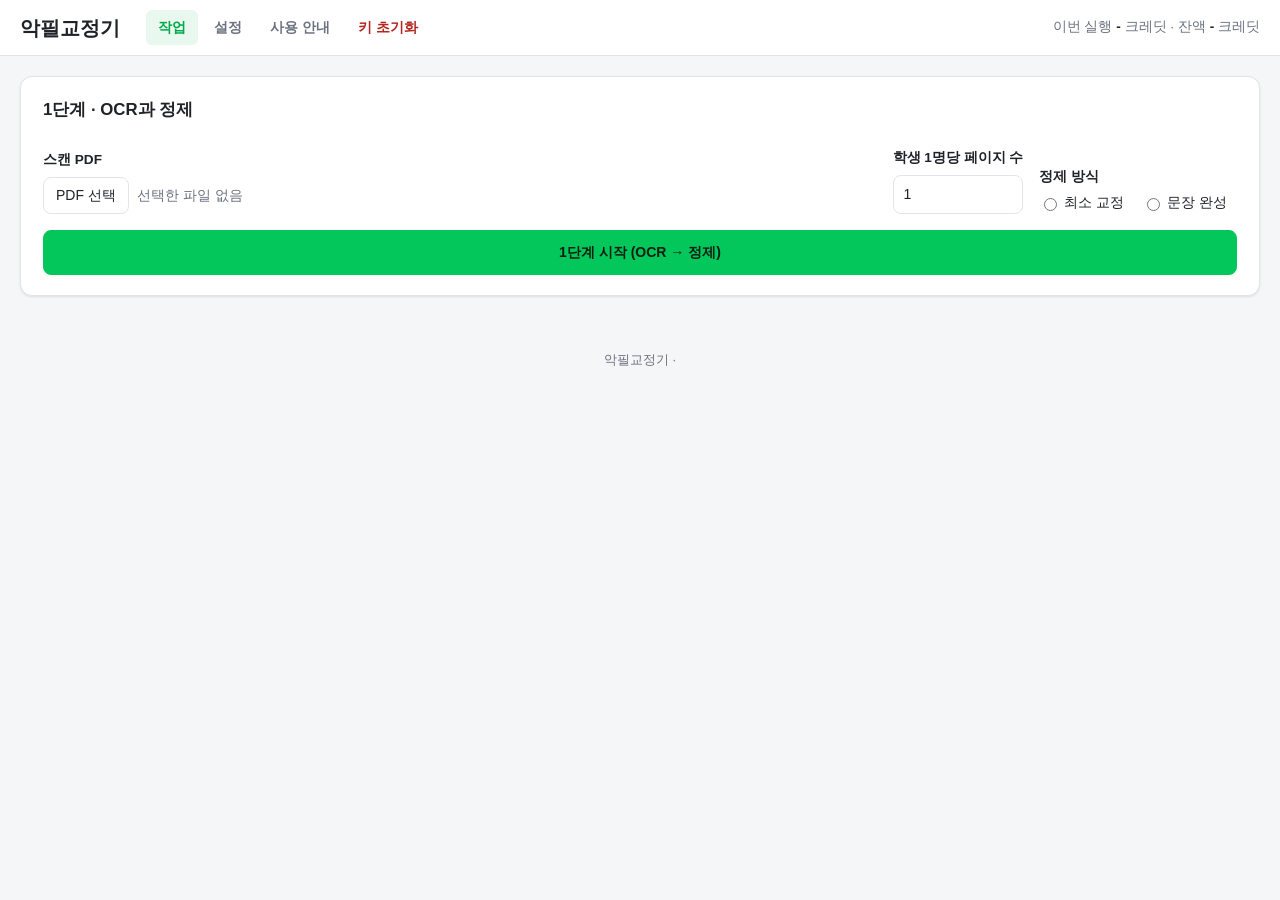
==== app/web/index.html @ 4f499ca3 "악필교정기 1.0.0: CLOVA OCR + OpenRouter 정제·변환, xlsx 저장 - pywebview 화면, 1단계 OCR(10페이지 분할)·정제(A/B), 2단계 변환" ====
<!DOCTYPE html>
<html lang="ko">
<head>
<meta charset="UTF-8">
<title>악필교정기</title>
<link rel="stylesheet" href="style.css">
</head>
<body>
<header class="topbar">
  <div class="brand">
    <span class="app-name">악필교정기</span>
    <span class="app-ver" id="appVer"></span>
  </div>
  <nav class="menu">
    <button type="button" data-panel="main" class="menu-btn active">작업</button>
    <button type="button" data-panel="settings" class="menu-btn">설정</button>
    <button type="button" data-panel="guide" class="menu-btn">사용 안내</button>
    <button type="button" id="resetKeysBtn" class="menu-btn danger">키 초기화</button>
  </nav>
  <div class="credit" id="creditBox">이번 실행 <b id="runCost">-</b> 크레딧 · 잔액 <b id="balance">-</b> 크레딧</div>
</header>

<main>
  <!-- ===== 작업 ===== -->
  <section class="panel active" data-panel-content="main">
    <div class="card">
      <h2>1단계 · OCR과 정제</h2>
      <div class="row">
        <div class="field grow">
          <label>스캔 PDF</label>
          <div class="inline">
            <button type="button" id="pickPdfBtn">PDF 선택</button>
            <span id="pdfName" class="muted">선택한 파일 없음</span>
          </div>
        </div>
        <div class="field">
          <label for="perStudent">학생 1명당 페이지 수</label>
          <input type="number" id="perStudent" min="1" value="1" class="num">
        </div>
        <div class="field">
          <label>정제 방식</label>
          <div class="inline">
            <label class="radio"><input type="radio" name="refineMode" value="A"> 최소 교정</label>
            <label class="radio"><input type="radio" name="refineMode" value="B"> 문장 완성</label>
          </div>
        </div>
      </div>
      <div id="pageWarn" class="warn" hidden></div>
      <button type="button" class="primary" id="stage1Btn">1단계 시작 (OCR → 정제)</button>
      <div id="status" class="status" hidden></div>
    </div>

    <div class="card" id="stage2" hidden>
      <h2>2단계 · 변환</h2>

      <div class="tab-bar" id="promptTabs"></div>
      <div class="row">
        <div class="field grow">
          <label for="tabName">탭 이름</label>
          <input type="text" id="tabName">
        </div>
        <div class="field">
          <label for="targetBytes">목표 분량 (바이트)</label>
          <input type="number" id="targetBytes" min="0" step="100" class="num">
        </div>
      </div>
      <div class="hint">한글 1자 = 3바이트, 영어·숫자·기호·공백 = 1바이트. 0이면 분량을 지정하지 않습니다.</div>
      <label for="tabPrompt">변환 지침</label>
      <textarea id="tabPrompt" rows="5" placeholder="예: 다음 글을 바탕으로 학생의 탐구 과정과 배운 점이 드러나게 세특 문장으로 써 줘."></textarea>

      <div class="toolbar">
        <div class="group">
          <span class="muted">정렬</span>
          <button type="button" data-sort="scan" class="sort-btn active">스캔순</button>
          <button type="button" data-sort="id" class="sort-btn">학번순</button>
          <button type="button" data-sort="name" class="sort-btn">이름순</button>
        </div>
        <div class="group">
          <button type="button" id="checkAllBtn">전체 선택</button>
          <button type="button" id="uncheckAllBtn">전체 해제</button>
          <button type="button" class="primary small" id="transformBtn">체크한 학생 변환</button>
        </div>
        <div class="group">
          <button type="button" id="pickAll1Btn">1열 전체 선택</button>
          <button type="button" id="pickAll2Btn">2열 전체 선택</button>
          <button type="button" id="pickNoneBtn">선택 전체 해제</button>
        </div>
        <div class="group">
          <button type="button" class="primary small" id="saveBtn">xlsx 저장</button>
          <button type="button" id="saveRawBtn">변환 없이 저장</button>
        </div>
      </div>

      <div id="studentList"></div>
    </div>
  </section>

  <!-- ===== 설정 ===== -->
  <section class="panel" data-panel-content="settings">
    <div class="card">
      <h2>연결 정보</h2>
      <div class="notice">
        키는 이 프로그램 폴더의 설정 파일(<code id="cfgPath"></code>)에 저장됩니다.
        공용 PC에서는 사용 후 반드시 상단 메뉴의 <b>[키 초기화]</b>를 눌러 주세요.<br>
        <b>API 키는 본인이 발급받은 키만 사용해야 하며, 타인의 키를 무단으로 사용하는 것은 금지됩니다.</b>
      </div>

      <label for="clovaUrl">CLOVA Invoke URL</label>
      <input type="text" id="clovaUrl" data-cfg="clova_url" placeholder="https://xxxxxxx.apigw.ntruss.com/custom/v1/xxxx/xxxxxxxx/general">
      <label for="clovaSecret">CLOVA Secret Key</label>
      <div class="pw-wrap">
        <input type="password" id="clovaSecret" data-cfg="clova_secret" placeholder="X-OCR-SECRET 값">
        <button type="button" class="pw-toggle" data-target="clovaSecret">표시</button>
      </div>
      <label for="ocrLang">OCR 언어</label>
      <select id="ocrLang" data-cfg="ocr_lang">
        <option value="ko">한국어 (ko)</option>
        <option value="en">영어 (en)</option>
        <option value="ja">일본어 (ja)</option>
        <option value="zh-TW">중국어 번체 (zh-TW)</option>
      </select>

      <label for="orKey">OpenRouter API 키</label>
      <div class="pw-wrap">
        <input type="password" id="orKey" data-cfg="openrouter_key" placeholder="sk-or-...">
        <button type="button" class="pw-toggle" data-target="orKey">표시</button>
      </div>
      <div class="hint"><a href="#" data-url="https://openrouter.ai/settings/keys">OpenRouter 키 발급 페이지 열기</a></div>
    </div>

    <div class="card">
      <h2>AI 모델</h2>
      <p class="hint">
        <a href="#" data-url="https://openrouter.ai/models">OpenRouter 모델 페이지</a>에서 모델을 고르고 모델 ID(예: <code>google/gemini-2.5-flash</code>)나 주소를 복사한 뒤 [붙여넣기]를 누르세요.
      </p>
      <div class="model-row" data-model="refine_model">
        <label>정제 모델 (1단계, 학생 수만큼 호출되니 저렴한 모델 추천)</label>
        <div class="inline">
          <input type="text" class="model-input grow" data-cfg="refine_model">
          <button type="button" data-url="https://openrouter.ai/models">모델 페이지</button>
          <button type="button" class="paste-btn">붙여넣기</button>
        </div>
        <div class="price muted"></div>
      </div>
      <div class="model-row" data-model="transform_model">
        <label>변환 모델 (2단계)</label>
        <div class="inline">
          <input type="text" class="model-input grow" data-cfg="transform_model">
          <button type="button" data-url="https://openrouter.ai/models">모델 페이지</button>
          <button type="button" class="paste-btn">붙여넣기</button>
        </div>
        <div class="price muted"></div>
      </div>
    </div>

    <div class="card">
      <h2>정제 프롬프트</h2>
      <p class="hint">학번·이름 찾기와 결과 형식(JSON)은 프로그램이 자동으로 덧붙입니다. 여기서는 교정 규칙만 고치세요.</p>
      <label for="refineA">최소 교정 (A)</label>
      <textarea id="refineA" rows="5"></textarea>
      <label for="refineB">문장 완성 (B)</label>
      <textarea id="refineB" rows="6"></textarea>
      <button type="button" id="resetRefineBtn">기본값으로 되돌리기</button>
    </div>
    <div class="saved-note muted" id="savedNote">입력하면 자동 저장됩니다.</div>
  </section>

  <!-- ===== 사용 안내 ===== -->
  <section class="panel" data-panel-content="guide">
    <div class="card">
      <h2>처음 사용하기</h2>
      <div class="tab-bar guide-tabs">
        <button type="button" class="tab-btn active" data-tab="signup">1. CLOVA OCR 가입</button>
        <button type="button" class="tab-btn" data-tab="keys">2. API URL / Secret Key 발급</button>
        <button type="button" class="tab-btn" data-tab="openrouter">3. OpenRouter 키 발급</button>
        <button type="button" class="tab-btn" data-tab="usage">4. 사용 순서</button>
      </div>
      <div id="guideBody">
        <div class="tab-content" data-tab-content="openrouter">
          <ol>
            <li><a href="#" data-url="https://openrouter.ai">openrouter.ai</a>에 가입하고 로그인합니다.</li>
            <li><a href="#" data-url="https://openrouter.ai/settings/credits">Credits</a> 메뉴에서 크레딧을 충전합니다. (1크레딧 = 1달러)</li>
            <li><a href="#" data-url="https://openrouter.ai/settings/keys">Keys</a> 메뉴에서 <b>Create Key</b>를 눌러 키를 만들고, 이 프로그램 <b>설정</b>의 <b>OpenRouter API 키</b> 칸에 붙여넣습니다.</li>
            <li>키는 만들 때 한 번만 보이니 안전한 곳에 따로 보관하세요.</li>
          </ol>
        </div>
        <div class="tab-content" data-tab-content="usage">
          <ol>
            <li><b>설정</b>에서 키 3개와 정제 모델, 변환 모델을 입력합니다.</li>
            <li><b>작업 › 1단계</b>에서 PDF를 고르고 학생 1명당 페이지 수(단면 1, 양면 2)와 정제 방식을 정한 뒤 시작합니다.</li>
            <li>OCR과 정제가 끝나면 2단계에 학생 목록이 나옵니다. 노란 칸은 학번이나 이름을 찾지 못한 곳이니 직접 고쳐 주세요.</li>
            <li>변환 지침 탭을 고르고 목표 분량을 넣은 뒤, 체크한 학생을 변환합니다. 다시 돌리면 두 번째 열에 결과가 나옵니다.</li>
            <li>학생마다 마음에 드는 열을 고르고 <b>xlsx 저장</b>을 누릅니다. 변환이 필요 없으면 <b>변환 없이 저장</b>을 누릅니다.</li>
          </ol>
        </div>
      </div>
    </div>
  </section>
</main>

<footer class="footer">악필교정기 <span id="footVer"></span> · <span id="maker"></span></footer>

<div class="modal" id="modal" hidden>
  <div class="modal-box">
    <div class="modal-msg" id="modalMsg"></div>
    <div class="modal-actions">
      <button type="button" id="modalCancel">취소</button>
      <button type="button" class="primary small" id="modalOk">확인</button>
    </div>
  </div>
</div>

<script src="app.js"></script>
</body>
</html>
---- app/web/style.css ----
:root {
  --bg: #f5f6f8;
  --card: #ffffff;
  --text: #1f2328;
  --muted: #6b7280;
  --border: #e2e4e9;
  --accent: #03c75a;
  --accent-dark: #02a94d;
  --accent-soft: #e8f8ee;
  --danger: #b3261e;
  --danger-bg: #fdecea;
  --warn-bg: #fff6d6;
  --warn-border: #f0d77a;
  --input-bg: #ffffff;
  --shadow: 0 1px 3px rgba(0,0,0,0.06), 0 1px 2px rgba(0,0,0,0.04);
}
@media (prefers-color-scheme: dark) {
  :root {
    --bg: #17181c;
    --card: #1f2126;
    --text: #e8e9ec;
    --muted: #9a9ea6;
    --border: #33353c;
    --accent-dark: #04e169;
    --accent-soft: #16311f;
    --danger: #f4a49e;
    --danger-bg: #3a1f1e;
    --warn-bg: #3a3315;
    --warn-border: #6b5a1c;
    --input-bg: #26282e;
    --shadow: 0 1px 3px rgba(0,0,0,0.4);
  }
}
* { box-sizing: border-box; }
body {
  margin: 0;
  background: var(--bg);
  color: var(--text);
  font-family: "Malgun Gothic", "Apple SD Gothic Neo", -apple-system, "Segoe UI", sans-serif;
  font-size: 14px;
  line-height: 1.5;
}
a { color: var(--accent-dark); }
code {
  background: var(--input-bg);
  border: 1px solid var(--border);
  padding: 1px 5px;
  border-radius: 4px;
  font-size: 0.9em;
}

/* ---------- 상단 ---------- */
.topbar {
  position: sticky;
  top: 0;
  z-index: 10;
  display: flex;
  align-items: center;
  gap: 20px;
  padding: 10px 20px;
  background: var(--card);
  border-bottom: 1px solid var(--border);
}
.brand { display: flex; align-items: baseline; gap: 6px; }
.app-name { font-size: 1.25rem; font-weight: 800; }
.app-ver { color: var(--muted); font-size: 0.8rem; font-weight: 600; }
.menu { display: flex; gap: 4px; }
.menu-btn {
  border: none;
  background: none;
  padding: 7px 12px;
  border-radius: 6px;
  font-weight: 600;
  color: var(--muted);
  cursor: pointer;
}
.menu-btn.active { background: var(--accent-soft); color: var(--accent-dark); }
.menu-btn.danger { color: var(--danger); }
.credit { margin-left: auto; font-size: 0.85rem; color: var(--muted); }
.credit b { color: var(--text); }

main { max-width: 1400px; margin: 0 auto; padding: 20px; }
.panel { display: none; }
.panel.active { display: block; }
.footer {
  text-align: center;
  color: var(--muted);
  font-size: 0.8rem;
  padding: 16px 0 24px;
}

/* ---------- 공통 요소 ---------- */
.card {
  background: var(--card);
  border: 1px solid var(--border);
  border-radius: 12px;
  padding: 20px 22px;
  box-shadow: var(--shadow);
  margin-bottom: 18px;
}
.card h2 { font-size: 1.05rem; margin: 0 0 14px; }
label { display: block; font-size: 0.85rem; font-weight: 600; margin: 12px 0 6px; }
label.radio { display: inline-flex; align-items: center; gap: 4px; margin: 0 10px 0 0; font-weight: 400; }
.hint { font-size: 0.78rem; color: var(--muted); margin-top: 4px; }
.muted { color: var(--muted); }
input[type="text"], input[type="password"], input[type="number"], select, textarea {
  width: 100%;
  padding: 8px 10px;
  border-radius: 8px;
  border: 1px solid var(--border);
  background: var(--input-bg);
  color: var(--text);
  font: inherit;
}
input.num { width: 130px; }
textarea { resize: vertical; white-space: pre-wrap; }
input:focus, select:focus, textarea:focus { outline: 2px solid var(--accent); outline-offset: 1px; }
button {
  font: inherit;
  padding: 7px 12px;
  border-radius: 8px;
  border: 1px solid var(--border);
  background: var(--input-bg);
  color: var(--text);
  cursor: pointer;
  white-space: nowrap;
}
button:hover { border-color: var(--accent); }
button:disabled { opacity: 0.5; cursor: not-allowed; }
button.primary {
  background: var(--accent);
  border-color: var(--accent);
  color: #0b1f13;
  font-weight: 700;
  width: 100%;
  padding: 11px;
  margin-top: 16px;
}
button.primary.small { width: auto; padding: 7px 14px; margin: 0; }
button.primary:hover { background: var(--accent-dark); }
.row { display: flex; gap: 16px; align-items: flex-end; flex-wrap: wrap; }
.field.grow, .grow { flex: 1; min-width: 0; }
.inline { display: flex; gap: 8px; align-items: center; }
.pw-wrap { position: relative; }
.pw-wrap input { padding-right: 64px; }
.pw-toggle {
  position: absolute; right: 4px; top: 50%; transform: translateY(-50%);
  border: none; background: none; color: var(--accent-dark); font-size: 0.78rem;
}
.notice, .warn {
  font-size: 0.83rem;
  padding: 10px 12px;
  border-radius: 8px;
  background: var(--warn-bg);
  border: 1px solid var(--warn-border);
  margin-bottom: 8px;
}
.warn { margin-top: 12px; margin-bottom: 0; }
.status {
  margin-top: 12px;
  padding: 10px 12px;
  border-radius: 8px;
  font-size: 0.85rem;
  background: var(--accent-soft);
  white-space: pre-wrap;
}
.status.error { background: var(--danger-bg); color: var(--danger); }
.spinner {
  display: inline-block; width: 12px; height: 12px;
  border: 2px solid currentColor; border-right-color: transparent;
  border-radius: 50%; animation: spin 0.7s linear infinite;
  margin-right: 6px; vertical-align: -1px;
}
@keyframes spin { to { transform: rotate(360deg); } }
.saved-note { font-size: 0.8rem; text-align: right; }
.price { font-size: 0.8rem; margin-top: 4px; min-height: 1.2em; }
.price.error { color: var(--danger); }
.model-row + .model-row { margin-top: 8px; }

/* ---------- 탭 ---------- */
.tab-bar { display: flex; gap: 4px; border-bottom: 1px solid var(--border); margin-bottom: 12px; flex-wrap: wrap; }
.tab-btn {
  border: none; border-radius: 0; background: none;
  padding: 8px 12px; font-weight: 600; color: var(--muted);
  border-bottom: 2px solid transparent; margin-bottom: -1px;
}
.tab-btn:hover { border-color: transparent; color: var(--text); }
.tab-btn.active, .tab-btn.active:hover { color: var(--accent-dark); border-bottom-color: var(--accent); }
.tab-content { display: none; }
.tab-content.active { display: block; }
.tab-content li { margin-bottom: 6px; }
.guide-fig { margin: 8px 0 14px; }
.guide-fig img { display: block; max-width: 100%; height: auto; border: 1px solid var(--border); border-radius: 8px; }
.guide-fig figcaption { font-size: 0.76rem; color: var(--muted); margin-top: 6px; }

/* ---------- 2단계 ---------- */
.toolbar {
  position: sticky;
  top: 54px;
  z-index: 5;
  display: flex;
  flex-wrap: wrap;
  gap: 10px 18px;
  padding: 10px 0;
  margin: 14px 0 10px;
  background: var(--card);
  border-top: 1px solid var(--border);
  border-bottom: 1px solid var(--border);
}
.toolbar .group { display: flex; gap: 6px; align-items: center; }
.sort-btn.active { background: var(--accent-soft); border-color: var(--accent); }

.student {
  border: 1px solid var(--border);
  border-radius: 10px;
  margin-bottom: 12px;
  overflow: hidden;
}
.student.busy { opacity: 0.7; }
.student-head {
  display: flex; gap: 10px; align-items: center;
  padding: 8px 12px;
  background: var(--bg);
  border-bottom: 1px solid var(--border);
}
.student-head input[type="checkbox"] { width: 18px; height: 18px; }
.student-head .seq { font-weight: 700; min-width: 70px; }
.student-head input.sid { width: 140px; }
.student-head input.sname { width: 120px; }
.student-head .err { color: var(--danger); font-size: 0.8rem; }
.student-head .rerun { margin-left: auto; }
input.missing { background: var(--warn-bg); border-color: var(--warn-border); }
.student-body { display: grid; grid-template-columns: 1fr 1fr 1fr; }
.col { padding: 10px 12px; border-right: 1px solid var(--border); display: flex; flex-direction: column; gap: 6px; }
.col:last-child { border-right: none; }
.col-title { font-size: 0.8rem; font-weight: 700; color: var(--muted); display: flex; justify-content: space-between; align-items: center; }
.col textarea { flex: 1; min-height: 180px; font-size: 0.88rem; }
.col.picked { background: var(--accent-soft); }
.col.picked .pick-btn { background: var(--accent); border-color: var(--accent); color: #0b1f13; font-weight: 700; }
.col .empty { color: var(--muted); font-size: 0.85rem; flex: 1; display: flex; align-items: center; justify-content: center; min-height: 180px; }
.bytes { font-size: 0.78rem; color: var(--muted); }
.bytes.off { color: var(--danger); font-weight: 700; }

/* ---------- 모달 ---------- */
.modal {
  position: fixed; inset: 0; z-index: 100;
  background: rgba(0,0,0,0.4);
  display: flex; align-items: center; justify-content: center;
}
.modal[hidden] { display: none; }
.modal-box {
  background: var(--card); border-radius: 12px; padding: 20px 22px;
  width: min(440px, 90vw); box-shadow: 0 10px 30px rgba(0,0,0,0.3);
}
.modal-msg { white-space: pre-wrap; margin-bottom: 16px; }
.modal-actions { display: flex; justify-content: flex-end; gap: 8px; }
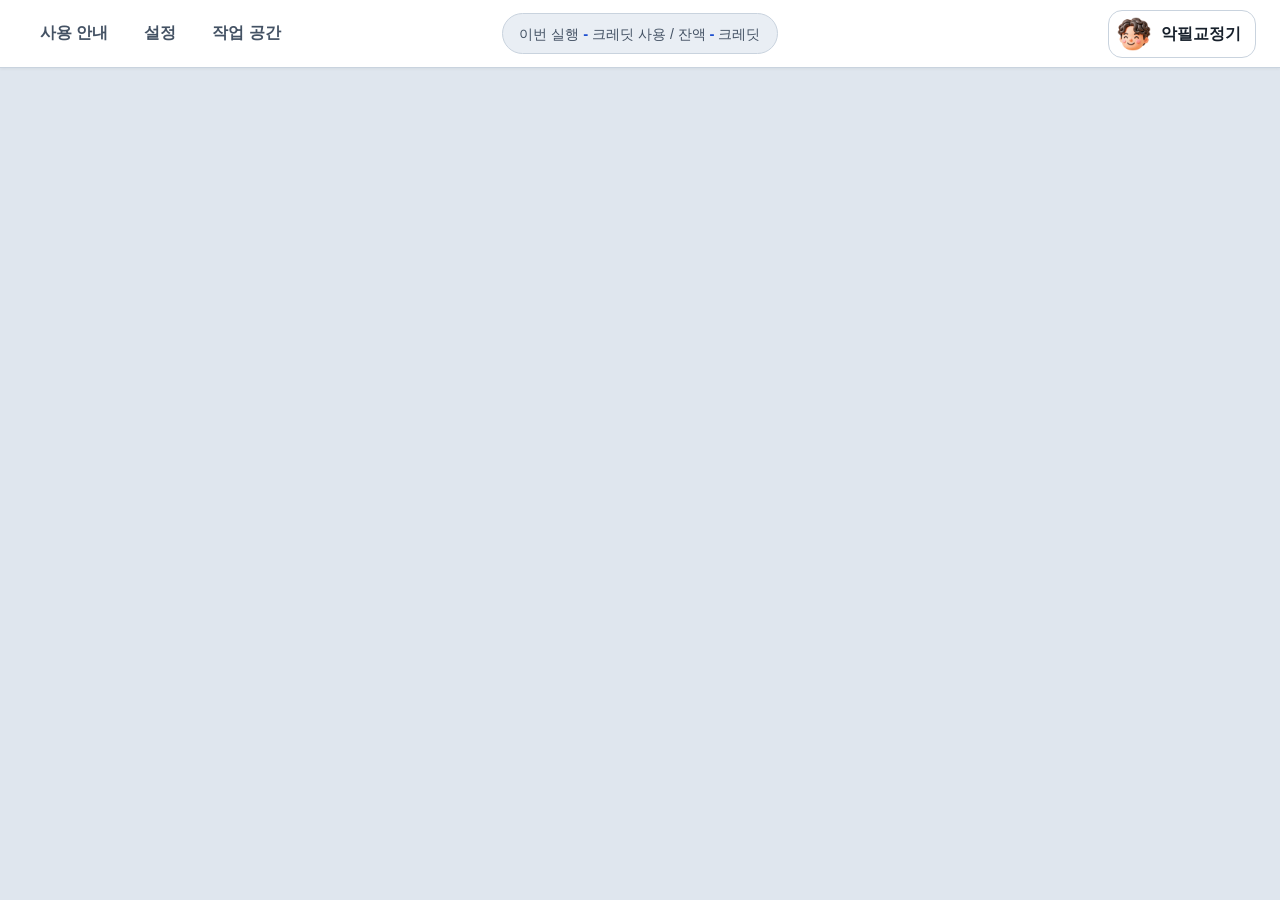
==== commit 3b0e546e: "화면 개편: 메뉴·설정 재배치, 진행 창과 중지, 지침 예시, 1안/2안 카드, 블루그레이 테마, 캐릭터 아이콘 - 상단 메뉴(사용 안내/설정/작업 공간), 크레딧·브랜드 박스, " ====
--- a/app/web/index.html
+++ b/app/web/index.html
@@ -7,91 +7,77 @@
 </head>
 <body>
 <header class="topbar">
-  <div class="brand">
-    <span class="app-name">악필교정기</span>
-    <span class="app-ver" id="appVer"></span>
-  </div>
   <nav class="menu">
-    <button type="button" data-panel="main" class="menu-btn active">작업</button>
+    <button type="button" data-panel="guide" class="menu-btn">사용 안내</button>
     <button type="button" data-panel="settings" class="menu-btn">설정</button>
-    <button type="button" data-panel="guide" class="menu-btn">사용 안내</button>
-    <button type="button" id="resetKeysBtn" class="menu-btn danger">키 초기화</button>
+    <button type="button" data-panel="main" class="menu-btn">작업 공간</button>
   </nav>
-  <div class="credit" id="creditBox">이번 실행 <b id="runCost">-</b> 크레딧 · 잔액 <b id="balance">-</b> 크레딧</div>
+  <div class="credit" id="creditBox">이번 실행 <b id="runCost">-</b> 크레딧 사용 / 잔액 <b id="balance">-</b> 크레딧</div>
+  <button type="button" class="brand" id="brandBox" title="배포 안내">
+    <img src="face.png" alt="" class="brand-face">
+    <span class="brand-text">
+      <span class="brand-line"><span class="app-name">악필교정기</span> <span class="app-ver" id="appVer"></span></span>
+      <span class="maker" id="maker"></span>
+    </span>
+  </button>
 </header>
 
 <main>
-  <!-- ===== 작업 ===== -->
-  <section class="panel active" data-panel-content="main">
+  <!-- ===== 사용 안내 ===== -->
+  <section class="panel" data-panel-content="guide">
     <div class="card">
-      <h2>1단계 · OCR과 정제</h2>
-      <div class="row">
-        <div class="field grow">
-          <label>스캔 PDF</label>
-          <div class="inline">
-            <button type="button" id="pickPdfBtn">PDF 선택</button>
-            <span id="pdfName" class="muted">선택한 파일 없음</span>
-          </div>
-        </div>
-        <div class="field">
-          <label for="perStudent">학생 1명당 페이지 수</label>
-          <input type="number" id="perStudent" min="1" value="1" class="num">
-        </div>
-        <div class="field">
-          <label>정제 방식</label>
-          <div class="inline">
-            <label class="radio"><input type="radio" name="refineMode" value="A"> 최소 교정</label>
-            <label class="radio"><input type="radio" name="refineMode" value="B"> 문장 완성</label>
-          </div>
-        </div>
-      </div>
-      <div id="pageWarn" class="warn" hidden></div>
-      <button type="button" class="primary" id="stage1Btn">1단계 시작 (OCR → 정제)</button>
-      <div id="status" class="status" hidden></div>
-    </div>
-
-    <div class="card" id="stage2" hidden>
-      <h2>2단계 · 변환</h2>
-
-      <div class="tab-bar" id="promptTabs"></div>
-      <div class="row">
-        <div class="field grow">
-          <label for="tabName">탭 이름</label>
-          <input type="text" id="tabName">
-        </div>
-        <div class="field">
-          <label for="targetBytes">목표 분량 (바이트)</label>
-          <input type="number" id="targetBytes" min="0" step="100" class="num">
-        </div>
-      </div>
-      <div class="hint">한글 1자 = 3바이트, 영어·숫자·기호·공백 = 1바이트. 0이면 분량을 지정하지 않습니다.</div>
-      <label for="tabPrompt">변환 지침</label>
-      <textarea id="tabPrompt" rows="5" placeholder="예: 다음 글을 바탕으로 학생의 탐구 과정과 배운 점이 드러나게 세특 문장으로 써 줘."></textarea>
-
-      <div class="toolbar">
-        <div class="group">
-          <span class="muted">정렬</span>
-          <button type="button" data-sort="scan" class="sort-btn active">스캔순</button>
-          <button type="button" data-sort="id" class="sort-btn">학번순</button>
-          <button type="button" data-sort="name" class="sort-btn">이름순</button>
-        </div>
-        <div class="group">
-          <button type="button" id="checkAllBtn">전체 선택</button>
-          <button type="button" id="uncheckAllBtn">전체 해제</button>
-          <button type="button" class="primary small" id="transformBtn">체크한 학생 변환</button>
-        </div>
-        <div class="group">
-          <button type="button" id="pickAll1Btn">1열 전체 선택</button>
-          <button type="button" id="pickAll2Btn">2열 전체 선택</button>
-          <button type="button" id="pickNoneBtn">선택 전체 해제</button>
-        </div>
-        <div class="group">
-          <button type="button" class="primary small" id="saveBtn">xlsx 저장</button>
-          <button type="button" id="saveRawBtn">변환 없이 저장</button>
-        </div>
-      </div>
-
-      <div id="studentList"></div>
+      <h2>사용 순서</h2>
+      <div class="usage">
+        <h3>처음 한 번: 설정</h3>
+        <ol>
+          <li>상단 <b>설정</b>을 엽니다. 키가 없다면 <b>연결 정보</b> 맨 위의 <b>가입 - 키 발급 안내</b>를 펼쳐 차례대로 따라 합니다.</li>
+          <li><b>OCR 언어</b>를 고르고, 네이버 콘솔에서 복사한 <b>CLOVA Secret Key</b>와 <b>CLOVA Invoke URL</b>, <b>OpenRouter API 키</b>를 붙여넣습니다. 입력하면 자동 저장됩니다.</li>
+          <li><b>AI 모델</b>에서 [모델 페이지]를 눌러 OpenRouter 모델 목록을 열고, 쓸 모델의 ID(예: <code>google/gemini-2.5-flash</code>)를 복사한 뒤 [붙여넣기]를 누릅니다. 오른쪽에 100만 토큰당 단가가 나오면 올바른 모델입니다.
+            <ul>
+              <li><b>정제 모델</b>은 학생 수만큼 호출되니 저렴하고 빠른 모델을 권합니다.</li>
+              <li><b>변환 모델</b>은 글 품질이 중요하니 성능 좋은 모델을 권합니다.</li>
+            </ul>
+          </li>
+          <li>필요하면 <b>정제 프롬프트</b> A(최소 교정), B(문장 완성)의 규칙을 고칩니다.</li>
+        </ol>
+
+        <h3>1단계 - OCR과 정제</h3>
+        <ol>
+          <li><b>작업 공간</b>에서 [PDF 선택]으로 스캔한 과제 PDF를 고릅니다. 페이지 수가 함께 표시됩니다.</li>
+          <li><b>학생 1명당 페이지 수</b>를 넣습니다. 단면 스캔은 1, 양면 스캔은 2입니다. 전체 페이지가 나누어떨어지지 않으면 경고가 뜹니다.</li>
+          <li><b>정제 방식</b>을 고릅니다.
+            <ul>
+              <li><b>최소 교정</b>: OCR 오인식, 맞춤법, 띄어쓰기만 고칩니다.</li>
+              <li><b>문장 완성</b>: 끊긴 문장까지 자연스럽게 완성합니다. 새 내용은 넣지 않습니다.</li>
+            </ul>
+          </li>
+          <li>[1단계 시작]을 누르면 진행 창이 뜹니다. OCR은 10페이지씩 나눠 읽고, 이어서 학생마다 정제합니다. 경과 시간이 올라가고 있으면 정상 진행 중입니다. 잘못 시작했다면 [중지]를 누르세요.</li>
+          <li>문제없이 끝나면 1단계는 자동으로 접히고 2단계 학생 목록이 나옵니다.</li>
+        </ol>
+
+        <h3>2단계 - 변환</h3>
+        <ol>
+          <li>학생 카드에서 학번과 이름을 확인합니다. <span class="mark-missing">노란 칸</span>은 찾지 못한 곳이니 직접 입력하세요. 원본도 고칠 수 있습니다.</li>
+          <li>[학번순], [이름순]으로 정렬하면 빠진 학생이나 잘못 읽은 학번을 찾기 쉽습니다.</li>
+          <li>지침 탭을 고르고 <b>변환 지침(프롬프트)</b>을 씁니다. 원하는 결과 모양의 글을 <b>예시</b> 칸에 넣으면 AI가 문체와 형식을 참고합니다. 탭 5개에 각각 다른 지침과 예시를 저장해 둘 수 있습니다.</li>
+          <li><b>목표 분량</b>을 바이트로 넣습니다. 한글 1자는 3바이트, 영어, 숫자, 기호, 공백은 1바이트입니다. 결과 바이트 수가 목표에서 10% 넘게 벗어나면 빨갛게 표시됩니다.</li>
+          <li>변환할 학생을 체크하고 [체크한 학생 변환]을 누릅니다. 결과는 <b>1안</b>에 들어갑니다.</li>
+          <li>다시 변환하면 <b>2안</b>에 들어갑니다. 그다음부터는 2안이 1안으로 옮겨지고 기존 1안은 지워지며, 새 결과가 2안에 들어갑니다. 지워지기 전에 경고가 뜹니다.</li>
+          <li>한 학생만 다시 돌리려면 카드의 [N번째 학생 다시 변환]을 누릅니다.</li>
+        </ol>
+
+        <h3>저장</h3>
+        <ol>
+          <li>학생마다 [1안 선택] 또는 [2안 선택]을 누릅니다. [1안 전체 선택], [2안 전체 선택]으로 한 번에 고를 수도 있습니다.</li>
+          <li>[xlsx 저장]을 누르고 파일 이름을 정합니다. A~D열에 학번, 이름, 원본, 변환 내용이 화면 정렬 순서대로 저장됩니다. 안을 고르지 않은 학생은 변환 칸이 비어 있습니다.</li>
+          <li>변환 없이 원본만 필요하면 [변환 없이 저장]을 누릅니다. A~C열만 저장됩니다.</li>
+        </ol>
+
+        <h3>다른 사람에게 줄 때</h3>
+        <ul>
+          <li>프로그램은 자유롭게 나눠 줄 수 있습니다. 다만 <b class="danger-text">설정 &gt; 연결 정보의 [키 초기화]</b>를 먼저 눌러 내 키를 지운 뒤 exe 파일만 전달하세요.</li>
+        </ul>
+      </div>
     </div>
   </section>
 
@@ -99,19 +85,26 @@
   <section class="panel" data-panel-content="settings">
     <div class="card">
       <h2>연결 정보</h2>
-      <div class="notice">
-        키는 이 프로그램 폴더의 설정 파일(<code id="cfgPath"></code>)에 저장됩니다.
-        공용 PC에서는 사용 후 반드시 상단 메뉴의 <b>[키 초기화]</b>를 눌러 주세요.<br>
-        <b>API 키는 본인이 발급받은 키만 사용해야 하며, 타인의 키를 무단으로 사용하는 것은 금지됩니다.</b>
-      </div>
-
-      <label for="clovaUrl">CLOVA Invoke URL</label>
-      <input type="text" id="clovaUrl" data-cfg="clova_url" placeholder="https://xxxxxxx.apigw.ntruss.com/custom/v1/xxxx/xxxxxxxx/general">
-      <label for="clovaSecret">CLOVA Secret Key</label>
-      <div class="pw-wrap">
-        <input type="password" id="clovaSecret" data-cfg="clova_secret" placeholder="X-OCR-SECRET 값">
-        <button type="button" class="pw-toggle" data-target="clovaSecret">표시</button>
-      </div>
+
+      <details class="guide-box" id="guideBox">
+        <summary>처음 사용하시나요? 가입 - 키 발급 안내 펼치기</summary>
+        <div class="tab-bar guide-tabs">
+          <button type="button" class="tab-btn active" data-tab="signup">1. CLOVA OCR 가입</button>
+          <button type="button" class="tab-btn" data-tab="keys">2. Secret Key / URL 발급</button>
+          <button type="button" class="tab-btn" data-tab="openrouter">3. OpenRouter 키 발급</button>
+        </div>
+        <div id="guideBody">
+          <div class="tab-content" data-tab-content="openrouter">
+            <ol>
+              <li><a href="#" data-url="https://openrouter.ai">openrouter.ai</a>에 가입하고 로그인합니다.</li>
+              <li><a href="#" data-url="https://openrouter.ai/settings/credits">Credits</a> 메뉴에서 크레딧을 충전합니다. (1크레딧 = 1달러)</li>
+              <li><a href="#" data-url="https://openrouter.ai/settings/keys">Keys</a> 메뉴에서 <b>Create Key</b>를 눌러 키를 만들고, 아래 <b>OpenRouter API 키</b> 칸에 붙여넣습니다.</li>
+              <li>키는 만들 때 한 번만 보이니 안전한 곳에 따로 보관하세요.</li>
+            </ol>
+          </div>
+        </div>
+      </details>
+
       <label for="ocrLang">OCR 언어</label>
       <select id="ocrLang" data-cfg="ocr_lang">
         <option value="ko">한국어 (ko)</option>
@@ -120,92 +113,197 @@
         <option value="zh-TW">중국어 번체 (zh-TW)</option>
       </select>
 
+      <label for="clovaSecret">CLOVA Secret Key</label>
+      <div class="pw-wrap">
+        <input type="password" id="clovaSecret" data-cfg="clova_secret" placeholder="X-OCR-SECRET 값">
+        <button type="button" class="pw-toggle" data-target="clovaSecret">표시</button>
+      </div>
+      <label for="clovaUrl">CLOVA Invoke URL</label>
+      <input type="text" id="clovaUrl" data-cfg="clova_url" placeholder="https://xxxxxxx.apigw.ntruss.com/custom/v1/xxxx/xxxxxxxx/general">
+
       <label for="orKey">OpenRouter API 키</label>
       <div class="pw-wrap">
         <input type="password" id="orKey" data-cfg="openrouter_key" placeholder="sk-or-...">
         <button type="button" class="pw-toggle" data-target="orKey">표시</button>
       </div>
-      <div class="hint"><a href="#" data-url="https://openrouter.ai/settings/keys">OpenRouter 키 발급 페이지 열기</a></div>
+
+      <div class="key-footer">
+        <div class="notice">
+          키는 이 프로그램 폴더의 설정 파일(<code id="cfgPath"></code>)에 저장됩니다.
+          공용 PC에서는 사용 후 반드시 <b class="danger-text">[키 초기화]</b>를 눌러 주세요.<br>
+          <b>API 키는 본인이 발급받은 키만 사용해야 하며, 타인의 키를 무단으로 사용하는 것은 금지됩니다.</b>
+        </div>
+        <button type="button" id="resetKeysBtn" class="btn-danger">키 초기화</button>
+      </div>
     </div>
 
     <div class="card">
       <h2>AI 모델</h2>
       <p class="hint">
-        <a href="#" data-url="https://openrouter.ai/models">OpenRouter 모델 페이지</a>에서 모델을 고르고 모델 ID(예: <code>google/gemini-2.5-flash</code>)나 주소를 복사한 뒤 [붙여넣기]를 누르세요.
+        [모델 페이지]에서 모델을 고르고 모델 ID(예: <code>google/gemini-2.5-flash</code>)나 주소를 복사한 뒤 [붙여넣기]를 누르세요.
       </p>
       <div class="model-row" data-model="refine_model">
-        <label>정제 모델 (1단계, 학생 수만큼 호출되니 저렴한 모델 추천)</label>
-        <div class="inline">
-          <input type="text" class="model-input grow" data-cfg="refine_model">
-          <button type="button" data-url="https://openrouter.ai/models">모델 페이지</button>
-          <button type="button" class="paste-btn">붙여넣기</button>
-        </div>
-        <div class="price muted"></div>
+        <div class="model-left">
+          <label>정제 모델 (1단계, 학생 수만큼 호출되니 저렴한 모델 추천)</label>
+          <div class="inline">
+            <input type="text" class="model-input grow" data-cfg="refine_model">
+            <button type="button" data-url="https://openrouter.ai/models">모델 페이지</button>
+            <button type="button" class="paste-btn">붙여넣기</button>
+          </div>
+        </div>
+        <div class="price"><div class="price-main"></div><div class="price-sub"></div></div>
       </div>
       <div class="model-row" data-model="transform_model">
-        <label>변환 모델 (2단계)</label>
-        <div class="inline">
-          <input type="text" class="model-input grow" data-cfg="transform_model">
-          <button type="button" data-url="https://openrouter.ai/models">모델 페이지</button>
-          <button type="button" class="paste-btn">붙여넣기</button>
-        </div>
-        <div class="price muted"></div>
+        <div class="model-left">
+          <label>변환 모델 (2단계)</label>
+          <div class="inline">
+            <input type="text" class="model-input grow" data-cfg="transform_model">
+            <button type="button" data-url="https://openrouter.ai/models">모델 페이지</button>
+            <button type="button" class="paste-btn">붙여넣기</button>
+          </div>
+        </div>
+        <div class="price"><div class="price-main"></div><div class="price-sub"></div></div>
       </div>
     </div>
 
     <div class="card">
       <h2>정제 프롬프트</h2>
-      <p class="hint">학번·이름 찾기와 결과 형식(JSON)은 프로그램이 자동으로 덧붙입니다. 여기서는 교정 규칙만 고치세요.</p>
-      <label for="refineA">최소 교정 (A)</label>
-      <textarea id="refineA" rows="5"></textarea>
-      <label for="refineB">문장 완성 (B)</label>
-      <textarea id="refineB" rows="6"></textarea>
-      <button type="button" id="resetRefineBtn">기본값으로 되돌리기</button>
-    </div>
-    <div class="saved-note muted" id="savedNote">입력하면 자동 저장됩니다.</div>
+      <p class="hint">학번, 이름 찾기와 결과 형식(JSON)은 프로그램이 자동으로 덧붙입니다. 여기서는 교정 규칙만 고치세요.</p>
+      <div class="two-col">
+        <div>
+          <label for="refineA">최소 교정 (A)</label>
+          <textarea id="refineA" rows="8"></textarea>
+        </div>
+        <div>
+          <label for="refineB">문장 완성 (B)</label>
+          <textarea id="refineB" rows="8"></textarea>
+        </div>
+      </div>
+      <div class="right"><button type="button" id="resetRefineBtn">기본값으로 되돌리기</button></div>
+    </div>
+    <div class="saved-note" id="savedNote">입력하면 자동 저장됩니다.</div>
   </section>
 
-  <!-- ===== 사용 안내 ===== -->
-  <section class="panel" data-panel-content="guide">
-    <div class="card">
-      <h2>처음 사용하기</h2>
-      <div class="tab-bar guide-tabs">
-        <button type="button" class="tab-btn active" data-tab="signup">1. CLOVA OCR 가입</button>
-        <button type="button" class="tab-btn" data-tab="keys">2. API URL / Secret Key 발급</button>
-        <button type="button" class="tab-btn" data-tab="openrouter">3. OpenRouter 키 발급</button>
-        <button type="button" class="tab-btn" data-tab="usage">4. 사용 순서</button>
-      </div>
-      <div id="guideBody">
-        <div class="tab-content" data-tab-content="openrouter">
-          <ol>
-            <li><a href="#" data-url="https://openrouter.ai">openrouter.ai</a>에 가입하고 로그인합니다.</li>
-            <li><a href="#" data-url="https://openrouter.ai/settings/credits">Credits</a> 메뉴에서 크레딧을 충전합니다. (1크레딧 = 1달러)</li>
-            <li><a href="#" data-url="https://openrouter.ai/settings/keys">Keys</a> 메뉴에서 <b>Create Key</b>를 눌러 키를 만들고, 이 프로그램 <b>설정</b>의 <b>OpenRouter API 키</b> 칸에 붙여넣습니다.</li>
-            <li>키는 만들 때 한 번만 보이니 안전한 곳에 따로 보관하세요.</li>
-          </ol>
-        </div>
-        <div class="tab-content" data-tab-content="usage">
-          <ol>
-            <li><b>설정</b>에서 키 3개와 정제 모델, 변환 모델을 입력합니다.</li>
-            <li><b>작업 › 1단계</b>에서 PDF를 고르고 학생 1명당 페이지 수(단면 1, 양면 2)와 정제 방식을 정한 뒤 시작합니다.</li>
-            <li>OCR과 정제가 끝나면 2단계에 학생 목록이 나옵니다. 노란 칸은 학번이나 이름을 찾지 못한 곳이니 직접 고쳐 주세요.</li>
-            <li>변환 지침 탭을 고르고 목표 분량을 넣은 뒤, 체크한 학생을 변환합니다. 다시 돌리면 두 번째 열에 결과가 나옵니다.</li>
-            <li>학생마다 마음에 드는 열을 고르고 <b>xlsx 저장</b>을 누릅니다. 변환이 필요 없으면 <b>변환 없이 저장</b>을 누릅니다.</li>
-          </ol>
-        </div>
-      </div>
+  <!-- ===== 작업 공간 ===== -->
+  <section class="panel" data-panel-content="main">
+    <div class="card" id="stage1">
+      <div class="card-head">
+        <h2>1단계 - OCR과 정제</h2>
+        <span class="stage-summary" id="stage1Summary"></span>
+        <button type="button" class="link-btn" id="stage1Toggle" hidden>펼치기</button>
+      </div>
+      <div class="card-body" id="stage1Body">
+        <div class="row">
+          <div class="field grow">
+            <label>스캔 PDF</label>
+            <div class="inline">
+              <button type="button" id="pickPdfBtn">PDF 선택</button>
+              <span id="pdfName" class="muted">선택한 파일 없음</span>
+            </div>
+          </div>
+          <div class="field">
+            <label for="perStudent">학생 1명당 페이지 수</label>
+            <input type="number" id="perStudent" min="1" value="1" class="num">
+          </div>
+          <div class="field">
+            <label>정제 방식</label>
+            <div class="segmented">
+              <label><input type="radio" name="refineMode" value="A"><span>최소 교정</span></label>
+              <label><input type="radio" name="refineMode" value="B"><span>문장 완성</span></label>
+            </div>
+          </div>
+        </div>
+        <div id="pageWarn" class="warn" hidden></div>
+        <button type="button" class="primary block" id="stage1Btn">1단계 시작 (OCR - 정제)</button>
+        <div id="status" class="status" hidden></div>
+      </div>
+    </div>
+
+    <div class="card" id="stage2" hidden>
+      <h2>2단계 - 변환</h2>
+
+      <div class="prompt-box">
+        <div class="tab-bar" id="promptTabs"></div>
+        <div class="prompt-meta">
+          <label for="tabName" class="inline-label">탭 이름</label>
+          <input type="text" id="tabName" class="tab-name">
+          <span class="hint-inline">선택한 탭의 지침으로 변환합니다.</span>
+          <span class="spacer"></span>
+          <label for="targetBytes" class="inline-label">목표 분량</label>
+          <input type="number" id="targetBytes" min="0" step="100" class="num">
+          <span class="unit">바이트</span>
+        </div>
+        <div class="two-col prompt-cols">
+          <div class="prompt-col">
+            <div class="col-label">변환 지침(프롬프트)</div>
+            <textarea id="tabPrompt" class="fill" placeholder="예: 다음 글을 바탕으로 학생의 탐구 과정과 배운 점이 드러나게 세특 문장으로 써 줘."></textarea>
+          </div>
+          <div class="prompt-col">
+            <div class="col-label">예시 (선택) <span class="bytes-badge" id="exampleBytes"></span></div>
+            <textarea id="tabExample" class="fill" placeholder="원하는 결과 모양의 글을 넣으면 AI가 문체와 형식을 참고합니다. 비워 두면 지침만 사용합니다."></textarea>
+          </div>
+        </div>
+        <div class="hint">한글 1자 = 3바이트, 영어, 숫자, 기호, 공백 = 1바이트. 목표 분량이 0이면 분량을 지정하지 않습니다.</div>
+      </div>
+
+      <div class="toolbar">
+        <div class="group">
+          <span class="group-label">정렬</span>
+          <div class="group-btns">
+            <button type="button" data-sort="scan" class="sort-btn active">스캔순</button>
+            <button type="button" data-sort="id" class="sort-btn">학번순</button>
+            <button type="button" data-sort="name" class="sort-btn">이름순</button>
+          </div>
+        </div>
+        <div class="group">
+          <span class="group-label">변환 대상</span>
+          <div class="group-btns">
+            <button type="button" id="checkAllBtn">전체 선택</button>
+            <button type="button" id="uncheckAllBtn">전체 해제</button>
+            <button type="button" class="primary" id="transformBtn">체크한 학생 변환</button>
+          </div>
+        </div>
+        <div class="group">
+          <span class="group-label">결과 선택</span>
+          <div class="group-btns">
+            <button type="button" id="pickAll1Btn">1안 전체 선택</button>
+            <button type="button" id="pickAll2Btn">2안 전체 선택</button>
+            <button type="button" id="pickNoneBtn">선택 해제</button>
+          </div>
+        </div>
+        <div class="group">
+          <span class="group-label">저장</span>
+          <div class="group-btns">
+            <button type="button" id="saveRawBtn">변환 없이 저장</button>
+            <button type="button" class="primary" id="saveBtn">xlsx 저장</button>
+          </div>
+        </div>
+      </div>
+
+      <div id="studentList"></div>
     </div>
   </section>
 </main>
 
-<footer class="footer">악필교정기 <span id="footVer"></span> · <span id="maker"></span></footer>
-
+<!-- 진행 창 -->
+<div class="modal" id="progress" hidden>
+  <div class="modal-box progress-box">
+    <h3 id="progTitle">진행 중</h3>
+    <ul class="steps" id="progSteps"></ul>
+    <div class="prog-foot">
+      <span>경과 시간 <b id="progTime">0:00</b> - 멈춘 게 아니니 기다려 주세요</span>
+      <button type="button" class="btn-danger" id="stopBtn">중지</button>
+    </div>
+  </div>
+</div>
+
+<!-- 확인 창 -->
 <div class="modal" id="modal" hidden>
   <div class="modal-box">
     <div class="modal-msg" id="modalMsg"></div>
     <div class="modal-actions">
       <button type="button" id="modalCancel">취소</button>
-      <button type="button" class="primary small" id="modalOk">확인</button>
+      <button type="button" class="primary" id="modalOk">확인</button>
     </div>
   </div>
 </div>
--- a/app/web/style.css
+++ b/app/web/style.css
@@ -1,256 +1,350 @@
+/* 색과 모양은 이 변수만 바꾸면 전체에 적용된다 */
 :root {
-  --bg: #f5f6f8;
-  --card: #ffffff;
-  --text: #1f2328;
-  --muted: #6b7280;
-  --border: #e2e4e9;
-  --accent: #03c75a;
-  --accent-dark: #02a94d;
-  --accent-soft: #e8f8ee;
-  --danger: #b3261e;
-  --danger-bg: #fdecea;
-  --warn-bg: #fff6d6;
-  --warn-border: #f0d77a;
-  --input-bg: #ffffff;
-  --shadow: 0 1px 3px rgba(0,0,0,0.06), 0 1px 2px rgba(0,0,0,0.04);
-}
-@media (prefers-color-scheme: dark) {
-  :root {
-    --bg: #17181c;
-    --card: #1f2126;
-    --text: #e8e9ec;
-    --muted: #9a9ea6;
-    --border: #33353c;
-    --accent-dark: #04e169;
-    --accent-soft: #16311f;
-    --danger: #f4a49e;
-    --danger-bg: #3a1f1e;
-    --warn-bg: #3a3315;
-    --warn-border: #6b5a1c;
-    --input-bg: #26282e;
-    --shadow: 0 1px 3px rgba(0,0,0,0.4);
-  }
-}
+  --bg: #dfe6ee;          /* 블루그레이 배경 */
+  --surface: #f4f7fa;     /* 카드 바탕 */
+  --surface-2: #e9eef4;   /* 묶음, 머리줄 바탕 */
+  --input: #ffffff;       /* 입력하는 칸은 흰색 */
+  --text: #17202b;
+  --text-2: #445264;
+  --muted: #7d8a99;
+  --border: #c9d3de;
+  --border-strong: #a7b4c3;
+  --accent: #2563eb;
+  --accent-hover: #1d4fd0;
+  --accent-text: #ffffff;
+  --accent-soft: #e3ecfd;
+  --danger: #e5383b;
+  --danger-soft: #fdecec;
+  --warn-bg: #fff7d6;
+  --warn-border: #f0cf5a;
+  --radius: 14px;
+  --radius-sm: 9px;
+  --shadow: 0 1px 2px rgba(23, 32, 43, 0.06), 0 4px 12px rgba(23, 32, 43, 0.06);
+  --font: "Pretendard", "Malgun Gothic", "Apple SD Gothic Neo", -apple-system, "Segoe UI", sans-serif;
+}
+
 * { box-sizing: border-box; }
 body {
   margin: 0;
   background: var(--bg);
   color: var(--text);
-  font-family: "Malgun Gothic", "Apple SD Gothic Neo", -apple-system, "Segoe UI", sans-serif;
-  font-size: 14px;
-  line-height: 1.5;
-}
-a { color: var(--accent-dark); }
+  font-family: var(--font);
+  font-size: 15px;
+  line-height: 1.55;
+  -webkit-font-smoothing: antialiased;
+}
+a { color: var(--accent-hover); font-weight: 600; }
 code {
-  background: var(--input-bg);
-  border: 1px solid var(--border);
-  padding: 1px 5px;
-  border-radius: 4px;
-  font-size: 0.9em;
-}
-
-/* ---------- 상단 ---------- */
+  background: var(--surface-2);
+  border: 1px solid var(--border);
+  padding: 1px 6px;
+  border-radius: 5px;
+  font-size: 0.88em;
+}
+.muted { color: var(--muted); }
+.danger-text { color: var(--danger); }
+.right { display: flex; justify-content: flex-end; margin-top: 10px; }
+
+/* ---------- 상단 바 ---------- */
 .topbar {
   position: sticky;
   top: 0;
-  z-index: 10;
-  display: flex;
+  z-index: 20;
+  display: grid;
+  grid-template-columns: 1fr auto 1fr;
   align-items: center;
-  gap: 20px;
-  padding: 10px 20px;
-  background: var(--card);
+  gap: 16px;
+  height: 68px;
+  padding: 0 24px;
+  background: var(--input);
   border-bottom: 1px solid var(--border);
-}
-.brand { display: flex; align-items: baseline; gap: 6px; }
-.app-name { font-size: 1.25rem; font-weight: 800; }
-.app-ver { color: var(--muted); font-size: 0.8rem; font-weight: 600; }
+  box-shadow: 0 1px 3px rgba(23, 32, 43, 0.06);
+}
 .menu { display: flex; gap: 4px; }
 .menu-btn {
   border: none;
   background: none;
-  padding: 7px 12px;
-  border-radius: 6px;
-  font-weight: 600;
-  color: var(--muted);
-  cursor: pointer;
-}
-.menu-btn.active { background: var(--accent-soft); color: var(--accent-dark); }
-.menu-btn.danger { color: var(--danger); }
-.credit { margin-left: auto; font-size: 0.85rem; color: var(--muted); }
-.credit b { color: var(--text); }
-
-main { max-width: 1400px; margin: 0 auto; padding: 20px; }
+  padding: 9px 16px;
+  border-radius: var(--radius-sm);
+  font-size: 16px;
+  font-weight: 700;
+  color: var(--text-2);
+}
+.menu-btn:hover { background: var(--surface-2); border: none; }
+.menu-btn.active { background: var(--accent-soft); color: var(--accent-hover); }
+.credit {
+  padding: 8px 16px;
+  border: 1px solid var(--border);
+  border-radius: 999px;
+  background: var(--surface-2);
+  font-size: 14px;
+  color: var(--text-2);
+  white-space: nowrap;
+}
+.credit b { color: var(--accent-hover); font-size: 15px; }
+.brand {
+  justify-self: end;
+  display: flex;
+  align-items: center;
+  gap: 10px;
+  padding: 6px 14px 6px 8px;
+  border: 1px solid var(--border);
+  border-radius: var(--radius);
+  background: var(--input);
+  text-align: left;
+}
+.brand:hover { border-color: var(--border-strong); background: var(--surface-2); }
+.brand-face { width: 34px; height: 34px; }
+.brand-text { display: flex; flex-direction: column; line-height: 1.25; }
+.app-name { font-size: 16px; font-weight: 800; color: var(--text); }
+.app-ver { font-size: 13px; font-weight: 700; color: var(--text-2); }
+.maker { font-size: 11.5px; color: var(--muted); }
+
+main { max-width: 1440px; margin: 0 auto; padding: 20px 24px 40px; }
 .panel { display: none; }
 .panel.active { display: block; }
-.footer {
-  text-align: center;
-  color: var(--muted);
-  font-size: 0.8rem;
-  padding: 16px 0 24px;
-}
-
-/* ---------- 공통 요소 ---------- */
+
+/* ---------- 카드 ---------- */
 .card {
-  background: var(--card);
-  border: 1px solid var(--border);
-  border-radius: 12px;
-  padding: 20px 22px;
+  background: var(--surface);
+  border: 1px solid var(--border);
+  border-radius: var(--radius);
+  padding: 22px 24px;
   box-shadow: var(--shadow);
   margin-bottom: 18px;
 }
-.card h2 { font-size: 1.05rem; margin: 0 0 14px; }
-label { display: block; font-size: 0.85rem; font-weight: 600; margin: 12px 0 6px; }
-label.radio { display: inline-flex; align-items: center; gap: 4px; margin: 0 10px 0 0; font-weight: 400; }
-.hint { font-size: 0.78rem; color: var(--muted); margin-top: 4px; }
-.muted { color: var(--muted); }
+.card h2 { font-size: 19px; font-weight: 800; margin: 0 0 16px; }
+.card-head { display: flex; align-items: center; gap: 14px; }
+.card-head h2 { margin: 0; }
+.card-body { margin-top: 16px; }
+.card.collapsed { padding-top: 16px; padding-bottom: 16px; }
+.stage-summary { color: var(--text-2); font-weight: 600; }
+.link-btn { margin-left: auto; }
+.usage h3 { font-size: 17px; margin: 22px 0 6px; }
+.usage h3:first-child { margin-top: 0; }
+.usage li { margin-bottom: 6px; }
+.mark-missing { background: var(--warn-bg); border: 1px solid var(--warn-border); padding: 0 6px; border-radius: 4px; }
+
+/* ---------- 입력 ---------- */
+label { display: block; font-size: 14px; font-weight: 700; color: var(--text); margin: 16px 0 6px; }
+.hint { font-size: 13px; color: var(--muted); margin-top: 6px; }
 input[type="text"], input[type="password"], input[type="number"], select, textarea {
   width: 100%;
-  padding: 8px 10px;
-  border-radius: 8px;
-  border: 1px solid var(--border);
-  background: var(--input-bg);
+  padding: 9px 12px;
+  border-radius: var(--radius-sm);
+  border: 1px solid var(--border-strong);
+  background: var(--input);
   color: var(--text);
   font: inherit;
 }
-input.num { width: 130px; }
-textarea { resize: vertical; white-space: pre-wrap; }
-input:focus, select:focus, textarea:focus { outline: 2px solid var(--accent); outline-offset: 1px; }
+textarea { resize: vertical; white-space: pre-wrap; line-height: 1.6; }
+input:focus, select:focus, textarea:focus { outline: 2px solid var(--accent); outline-offset: 0; border-color: var(--accent); }
+input.num { width: 110px; }
+select { height: 42px; }
+input.missing { background: var(--warn-bg); border-color: var(--warn-border); }
+.pw-wrap { position: relative; }
+.pw-wrap input { padding-right: 70px; }
+.pw-toggle {
+  position: absolute; right: 6px; top: 50%; transform: translateY(-50%);
+  border: none; background: none; color: var(--accent-hover); font-size: 13px; font-weight: 700;
+}
+.pw-toggle:hover { border: none; background: none; }
+
+/* ---------- 버튼 ---------- */
 button {
   font: inherit;
-  padding: 7px 12px;
-  border-radius: 8px;
-  border: 1px solid var(--border);
-  background: var(--input-bg);
+  font-size: 14px;
+  font-weight: 600;
+  padding: 8px 14px;
+  border-radius: var(--radius-sm);
+  border: 1px solid var(--border-strong);
+  background: var(--input);
   color: var(--text);
   cursor: pointer;
   white-space: nowrap;
 }
-button:hover { border-color: var(--accent); }
-button:disabled { opacity: 0.5; cursor: not-allowed; }
+button:hover { background: var(--accent-soft); border-color: var(--accent); }
+button:disabled { opacity: 0.45; cursor: not-allowed; }
 button.primary {
   background: var(--accent);
   border-color: var(--accent);
-  color: #0b1f13;
-  font-weight: 700;
-  width: 100%;
-  padding: 11px;
-  margin-top: 16px;
-}
-button.primary.small { width: auto; padding: 7px 14px; margin: 0; }
-button.primary:hover { background: var(--accent-dark); }
-.row { display: flex; gap: 16px; align-items: flex-end; flex-wrap: wrap; }
-.field.grow, .grow { flex: 1; min-width: 0; }
+  color: var(--accent-text);
+  font-weight: 800;
+}
+button.primary:hover { background: var(--accent-hover); border-color: var(--accent-hover); }
+button.primary.block { width: 100%; padding: 13px; margin-top: 18px; font-size: 16px; }
+.btn-danger { background: var(--danger); border-color: var(--danger); color: #fff; font-weight: 800; }
+.btn-danger:hover { background: #c92a2d; border-color: #c92a2d; color: #fff; }
+
+/* ---------- 배치 ---------- */
+.row { display: flex; gap: 20px; align-items: flex-end; flex-wrap: wrap; }
+.field label { margin-top: 0; }
+.grow { flex: 1; min-width: 0; }
 .inline { display: flex; gap: 8px; align-items: center; }
-.pw-wrap { position: relative; }
-.pw-wrap input { padding-right: 64px; }
-.pw-toggle {
-  position: absolute; right: 4px; top: 50%; transform: translateY(-50%);
-  border: none; background: none; color: var(--accent-dark); font-size: 0.78rem;
-}
+.two-col { display: grid; grid-template-columns: 1fr 1fr; gap: 16px; }
+.segmented { display: inline-flex; border: 1px solid var(--border-strong); border-radius: var(--radius-sm); overflow: hidden; }
+.segmented label { margin: 0; font-weight: 600; cursor: pointer; }
+.segmented input { display: none; }
+.segmented span { display: block; padding: 8px 16px; }
+.segmented label + label span { border-left: 1px solid var(--border-strong); }
+.segmented input:checked + span { background: var(--accent); color: var(--accent-text); font-weight: 800; }
+
 .notice, .warn {
-  font-size: 0.83rem;
-  padding: 10px 12px;
-  border-radius: 8px;
+  font-size: 14px;
+  padding: 12px 14px;
+  border-radius: var(--radius-sm);
   background: var(--warn-bg);
   border: 1px solid var(--warn-border);
-  margin-bottom: 8px;
-}
-.warn { margin-top: 12px; margin-bottom: 0; }
+}
+.warn { margin-top: 14px; }
 .status {
-  margin-top: 12px;
-  padding: 10px 12px;
-  border-radius: 8px;
-  font-size: 0.85rem;
+  margin-top: 14px;
+  padding: 12px 14px;
+  border-radius: var(--radius-sm);
   background: var(--accent-soft);
+  font-weight: 600;
   white-space: pre-wrap;
 }
-.status.error { background: var(--danger-bg); color: var(--danger); }
-.spinner {
-  display: inline-block; width: 12px; height: 12px;
-  border: 2px solid currentColor; border-right-color: transparent;
-  border-radius: 50%; animation: spin 0.7s linear infinite;
-  margin-right: 6px; vertical-align: -1px;
-}
-@keyframes spin { to { transform: rotate(360deg); } }
-.saved-note { font-size: 0.8rem; text-align: right; }
-.price { font-size: 0.8rem; margin-top: 4px; min-height: 1.2em; }
-.price.error { color: var(--danger); }
-.model-row + .model-row { margin-top: 8px; }
+.status.error { background: var(--danger-soft); color: var(--danger); }
+.saved-note { font-size: 13px; text-align: right; color: var(--muted); }
+
+/* ---------- 설정 ---------- */
+.guide-box { border: 1px solid var(--border); border-radius: var(--radius-sm); background: var(--surface-2); padding: 0 16px; }
+.guide-box summary { cursor: pointer; padding: 13px 0; font-weight: 800; color: var(--accent-hover); }
+.guide-box[open] { padding-bottom: 14px; }
+.key-footer { display: flex; gap: 16px; align-items: center; margin-top: 22px; }
+.key-footer .notice { flex: 1; }
+.key-footer .btn-danger { padding: 12px 20px; font-size: 15px; }
+.model-row { display: grid; grid-template-columns: 1fr 1fr; gap: 24px; align-items: end; padding: 14px 0; border-top: 1px solid var(--border); }
+.model-row:first-of-type { border-top: none; }
+.model-row label { margin-top: 0; }
+.price { padding: 8px 14px; border-left: 3px solid var(--accent); background: var(--surface-2); border-radius: 0 var(--radius-sm) var(--radius-sm) 0; }
+.price-main { font-size: 17px; font-weight: 800; color: var(--text); }
+.price-sub { font-size: 13px; color: var(--text-2); }
+.price.error { border-left-color: var(--danger); }
+.price.error .price-main { color: var(--danger); }
 
 /* ---------- 탭 ---------- */
-.tab-bar { display: flex; gap: 4px; border-bottom: 1px solid var(--border); margin-bottom: 12px; flex-wrap: wrap; }
+.tab-bar { display: flex; gap: 2px; border-bottom: 2px solid var(--border); margin-bottom: 14px; flex-wrap: wrap; }
 .tab-btn {
-  border: none; border-radius: 0; background: none;
-  padding: 8px 12px; font-weight: 600; color: var(--muted);
-  border-bottom: 2px solid transparent; margin-bottom: -1px;
-}
-.tab-btn:hover { border-color: transparent; color: var(--text); }
-.tab-btn.active, .tab-btn.active:hover { color: var(--accent-dark); border-bottom-color: var(--accent); }
+  border: none; border-radius: var(--radius-sm) var(--radius-sm) 0 0; background: none;
+  padding: 10px 18px; font-size: 15px; font-weight: 700; color: var(--text-2);
+  border-bottom: 3px solid transparent; margin-bottom: -2px;
+}
+.tab-btn:hover { background: var(--surface-2); border-color: transparent; color: var(--text); }
+.tab-btn.active, .tab-btn.active:hover { color: var(--accent-hover); border-bottom-color: var(--accent); background: var(--accent-soft); }
 .tab-content { display: none; }
 .tab-content.active { display: block; }
 .tab-content li { margin-bottom: 6px; }
 .guide-fig { margin: 8px 0 14px; }
-.guide-fig img { display: block; max-width: 100%; height: auto; border: 1px solid var(--border); border-radius: 8px; }
-.guide-fig figcaption { font-size: 0.76rem; color: var(--muted); margin-top: 6px; }
-
-/* ---------- 2단계 ---------- */
+.guide-fig img { display: block; max-width: 100%; height: auto; border: 1px solid var(--border); border-radius: var(--radius-sm); }
+.guide-fig figcaption { font-size: 13px; color: var(--muted); margin-top: 6px; }
+
+/* ---------- 2단계: 지침 ---------- */
+.prompt-box { border: 1.5px solid var(--border-strong); border-radius: var(--radius); padding: 6px 18px 16px; background: var(--surface); }
+.prompt-meta { display: flex; align-items: center; gap: 10px; margin-bottom: 12px; }
+.inline-label { margin: 0; white-space: nowrap; }
+.tab-name { max-width: 240px; }
+.hint-inline { color: var(--accent-hover); font-weight: 700; font-size: 14px; }
+.spacer { flex: 1; }
+.unit { font-weight: 600; color: var(--text-2); }
+.col-label { font-weight: 800; font-size: 15px; margin-bottom: 6px; display: flex; gap: 8px; align-items: center; }
+.bytes-badge { font-size: 13px; font-weight: 700; color: var(--text-2); background: var(--surface-2); border: 1px solid var(--border); border-radius: 999px; padding: 0 8px; }
+textarea.fill { resize: none; font-size: 15px; }
+
+/* ---------- 2단계: 메뉴창 ---------- */
 .toolbar {
   position: sticky;
-  top: 54px;
-  z-index: 5;
+  top: 68px;
+  z-index: 10;
   display: flex;
   flex-wrap: wrap;
-  gap: 10px 18px;
-  padding: 10px 0;
-  margin: 14px 0 10px;
-  background: var(--card);
-  border-top: 1px solid var(--border);
+  gap: 10px;
+  padding: 12px 0;
+  margin: 16px 0 12px;
+  background: var(--surface);
   border-bottom: 1px solid var(--border);
 }
-.toolbar .group { display: flex; gap: 6px; align-items: center; }
-.sort-btn.active { background: var(--accent-soft); border-color: var(--accent); }
-
+.toolbar .group {
+  display: flex; flex-direction: column; gap: 6px;
+  padding: 8px 12px 10px;
+  border: 1px solid var(--border);
+  border-radius: var(--radius-sm);
+  background: var(--input);
+}
+.toolbar .group:last-child { margin-left: auto; }
+.group-label { font-size: 12px; font-weight: 800; color: var(--text-2); letter-spacing: 0.02em; }
+.group-btns { display: flex; gap: 6px; }
+.sort-btn.active { background: var(--accent-soft); border-color: var(--accent); color: var(--accent-hover); font-weight: 800; }
+
+/* ---------- 2단계: 학생 카드 ---------- */
 .student {
-  border: 1px solid var(--border);
-  border-radius: 10px;
-  margin-bottom: 12px;
+  border: 1.5px solid var(--border-strong);
+  border-radius: var(--radius);
+  margin-bottom: 20px;
+  background: var(--surface-2);
   overflow: hidden;
 }
+.student.has-pick { border-color: var(--accent); }
 .student.busy { opacity: 0.7; }
 .student-head {
-  display: flex; gap: 10px; align-items: center;
-  padding: 8px 12px;
-  background: var(--bg);
-  border-bottom: 1px solid var(--border);
-}
-.student-head input[type="checkbox"] { width: 18px; height: 18px; }
-.student-head .seq { font-weight: 700; min-width: 70px; }
-.student-head input.sid { width: 140px; }
-.student-head input.sname { width: 120px; }
-.student-head .err { color: var(--danger); font-size: 0.8rem; }
+  display: flex; gap: 14px; align-items: center; flex-wrap: wrap;
+  padding: 10px 16px;
+  background: var(--input);
+  border-bottom: 1.5px solid var(--border-strong);
+}
+.student-head .check { width: 20px; height: 20px; accent-color: var(--accent); }
+.student-head .seq { font-weight: 800; font-size: 16px; }
+.student-head .pages { color: var(--muted); font-weight: 600; font-size: 13px; }
+.field-inline { display: flex; align-items: center; gap: 6px; margin: 0; font-size: 14px; }
+.field-inline input { width: 130px; padding: 6px 10px; }
+.picked-badge { background: var(--accent); color: var(--accent-text); font-weight: 800; font-size: 13px; padding: 3px 10px; border-radius: 999px; }
+.student-head .err { color: var(--danger); font-size: 13px; font-weight: 700; }
 .student-head .rerun { margin-left: auto; }
-input.missing { background: var(--warn-bg); border-color: var(--warn-border); }
-.student-body { display: grid; grid-template-columns: 1fr 1fr 1fr; }
-.col { padding: 10px 12px; border-right: 1px solid var(--border); display: flex; flex-direction: column; gap: 6px; }
-.col:last-child { border-right: none; }
-.col-title { font-size: 0.8rem; font-weight: 700; color: var(--muted); display: flex; justify-content: space-between; align-items: center; }
-.col textarea { flex: 1; min-height: 180px; font-size: 0.88rem; }
-.col.picked { background: var(--accent-soft); }
-.col.picked .pick-btn { background: var(--accent); border-color: var(--accent); color: #0b1f13; font-weight: 700; }
-.col .empty { color: var(--muted); font-size: 0.85rem; flex: 1; display: flex; align-items: center; justify-content: center; min-height: 180px; }
-.bytes { font-size: 0.78rem; color: var(--muted); }
-.bytes.off { color: var(--danger); font-weight: 700; }
-
-/* ---------- 모달 ---------- */
+.student-body { display: grid; grid-template-columns: 1fr 1fr 1fr; gap: 14px; padding: 14px; }
+.col {
+  display: flex; flex-direction: column; gap: 8px;
+  padding: 12px;
+  background: var(--surface);
+  border: 1px solid var(--border);
+  border-radius: var(--radius-sm);
+}
+.col.picked { border: 2px solid var(--accent); background: var(--accent-soft); box-shadow: 0 0 0 3px rgba(37, 99, 235, 0.12); }
+.col-title { font-size: 15px; font-weight: 800; color: var(--text); display: flex; justify-content: space-between; align-items: center; }
+.col textarea { min-height: 200px; resize: none; overflow-y: auto; font-size: 15px; }
+.col textarea[data-role="r0"], .col textarea[data-role="r1"] { overflow-y: hidden; }
+.col .empty { color: var(--muted); display: flex; align-items: center; justify-content: center; min-height: 200px; border: 1px dashed var(--border); border-radius: var(--radius-sm); }
+.col .pick-btn { width: 100%; }
+.col.picked .pick-btn { background: var(--accent); border-color: var(--accent); color: var(--accent-text); font-weight: 800; }
+.bytes { font-size: 14px; font-weight: 800; color: var(--text); }
+.bytes.off { color: var(--danger); }
+
+/* ---------- 창 ---------- */
 .modal {
   position: fixed; inset: 0; z-index: 100;
-  background: rgba(0,0,0,0.4);
+  background: rgba(25, 31, 40, 0.45);
   display: flex; align-items: center; justify-content: center;
 }
 .modal[hidden] { display: none; }
 .modal-box {
-  background: var(--card); border-radius: 12px; padding: 20px 22px;
-  width: min(440px, 90vw); box-shadow: 0 10px 30px rgba(0,0,0,0.3);
-}
-.modal-msg { white-space: pre-wrap; margin-bottom: 16px; }
+  background: var(--input); border-radius: var(--radius); padding: 24px;
+  width: min(460px, 90vw); box-shadow: 0 16px 40px rgba(0, 0, 0, 0.25);
+}
+.modal-msg { white-space: pre-wrap; margin-bottom: 18px; font-size: 15px; }
 .modal-actions { display: flex; justify-content: flex-end; gap: 8px; }
+.progress-box { width: min(520px, 92vw); }
+.progress-box h3 { margin: 0 0 16px; font-size: 18px; }
+.steps { list-style: none; margin: 0; padding: 0; display: flex; flex-direction: column; gap: 12px; }
+.step { display: grid; grid-template-columns: 22px 80px 1fr; grid-template-rows: auto auto; gap: 4px 8px; align-items: center; color: var(--muted); }
+.step-icon { width: 16px; height: 16px; border-radius: 50%; border: 2px solid var(--border-strong); }
+.step-label { font-weight: 800; }
+.step-text { font-weight: 600; text-align: right; }
+.step .bar { grid-column: 2 / 4; height: 8px; background: var(--surface-2); border: 1px solid var(--border); border-radius: 999px; overflow: hidden; }
+.bar-fill { height: 100%; width: 0; background: var(--accent); transition: width 0.3s; }
+.step.active { color: var(--text); }
+.step.active .step-icon { border-color: var(--accent); border-right-color: transparent; animation: spin 0.8s linear infinite; }
+.step.done { color: var(--text-2); }
+.step.done .step-icon { background: var(--accent); border-color: var(--accent); }
+.step.done .bar-fill { width: 100% !important; }
+@keyframes spin { to { transform: rotate(360deg); } }
+.prog-foot { display: flex; align-items: center; justify-content: space-between; gap: 12px; margin-top: 20px; color: var(--text-2); font-size: 14px; }
